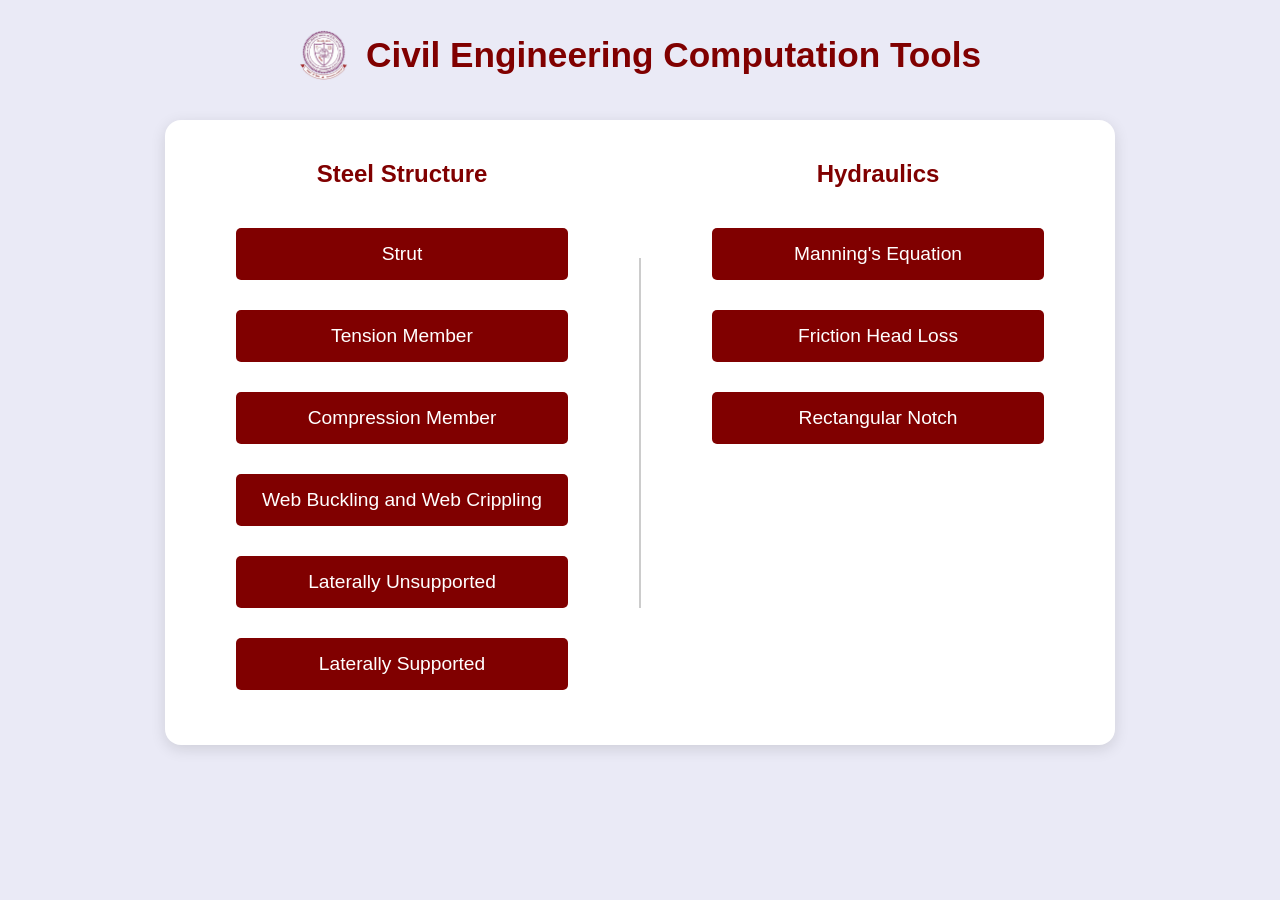
==== templates/index.html @ ba4b785c "Initial commit" ====
<!DOCTYPE html>
<html lang="en">
<head>
    <meta charset="UTF-8">
    <meta name="viewport" content="width=device-width, initial-scale=1.0">
    <title>Combined Steel & Hydraulic/Hydrology Tools</title>
    <link rel="icon" type="image/x-icon" href="../static/favicon.ico">
    <style>
        body {
            margin: 0;
            padding: 0;
            background: #eaeaf6;
            font-family: Arial, sans-serif;
        }
        .header-flex {
            display: flex;
            align-items: center;
            justify-content: center;
            margin-top: 30px;
            margin-bottom: 10px;
        }
        .header-flex img {
            height: 50px;
            margin-right: 18px;
        }
        .main-heading {
            font-size: 2.2em;
            color: maroon;
            font-weight: bold;
        }
        .main-box {
            background: #fff;
            border-radius: 16px;
            box-shadow: 0 4px 15px rgba(0,0,0,0.12);
            width: 90vw;
            max-width: 950px;
            margin: 40px auto 0 auto;
            padding: 40px 0;
            display: flex;
            flex-direction: row;
            justify-content: center;
            align-items: flex-start;
            gap: 0;
        }
        .panel {
            flex: 1;
            display: flex;
            flex-direction: column;
            align-items: center;
            padding: 0 30px;
        }
        .panel-heading {
            text-align: center;
            font-size: 1.5em;
            color: maroon;
            font-weight: bold;
            margin-bottom: 25px;
        }
        .divider {
            width: 2px;
            background: #ccc;
            height: 350px;
            align-self: center;
        }
        /* Button Styles */
        .panel button {
            display: block;
            width: 80%;
            margin: 15px auto;
            padding: 15px;
            font-size: 1.2em;
            color: white;
            background-color: maroon;
            border: none;
            border-radius: 5px;
            cursor: pointer;
            transition: background-color 0.3s ease;
        }
        .panel button:hover {
            background-color: #800000;
        }
        @media (max-width: 1000px) {
            .main-box {
                flex-direction: column;
                align-items: center;
                padding: 20px 0;
            }
            .divider {
                display: none;
            }
            .panel {
                width: 90vw;
                padding: 0 10px;
                margin-bottom: 30px;
            }
        }
    </style>
</head>
<body>
    <div class="header-flex">
        <img src="../static/iitbhulogo.png" alt="IIT BHU Logo">
        <div class="main-heading">Civil Engineering Computation Tools</div>
    </div>
    <div class="main-box">
        <!-- Steel Design Panel -->
        <div class="panel">
            <div class="panel-heading">Steel Structure</div>
            <button onclick="location.href='strut'">Strut</button>
            <button onclick="location.href='tension'">Tension Member</button>
            <button onclick="location.href='compression'">Compression Member</button>
            <button onclick="location.href='web'">Web Buckling and Web Crippling</button>
            <button onclick="location.href='unsupported'">Laterally Unsupported</button>
            <button onclick="location.href='supported'">Laterally Supported</button>
        </div>
        <div class="divider"></div>
        <!-- Hydraulic & Hydrology Panel -->
        <div class="panel">
            <div class="panel-heading">Hydraulics</div>
            <button onclick="location.href='opencf'">Manning's Equation</button>
            <button onclick="location.href='pipe'">Friction Head Loss</button>
            <button onclick="location.href='rect'">Rectangular Notch</button>
        </div>
    </div>
</body>
</html>
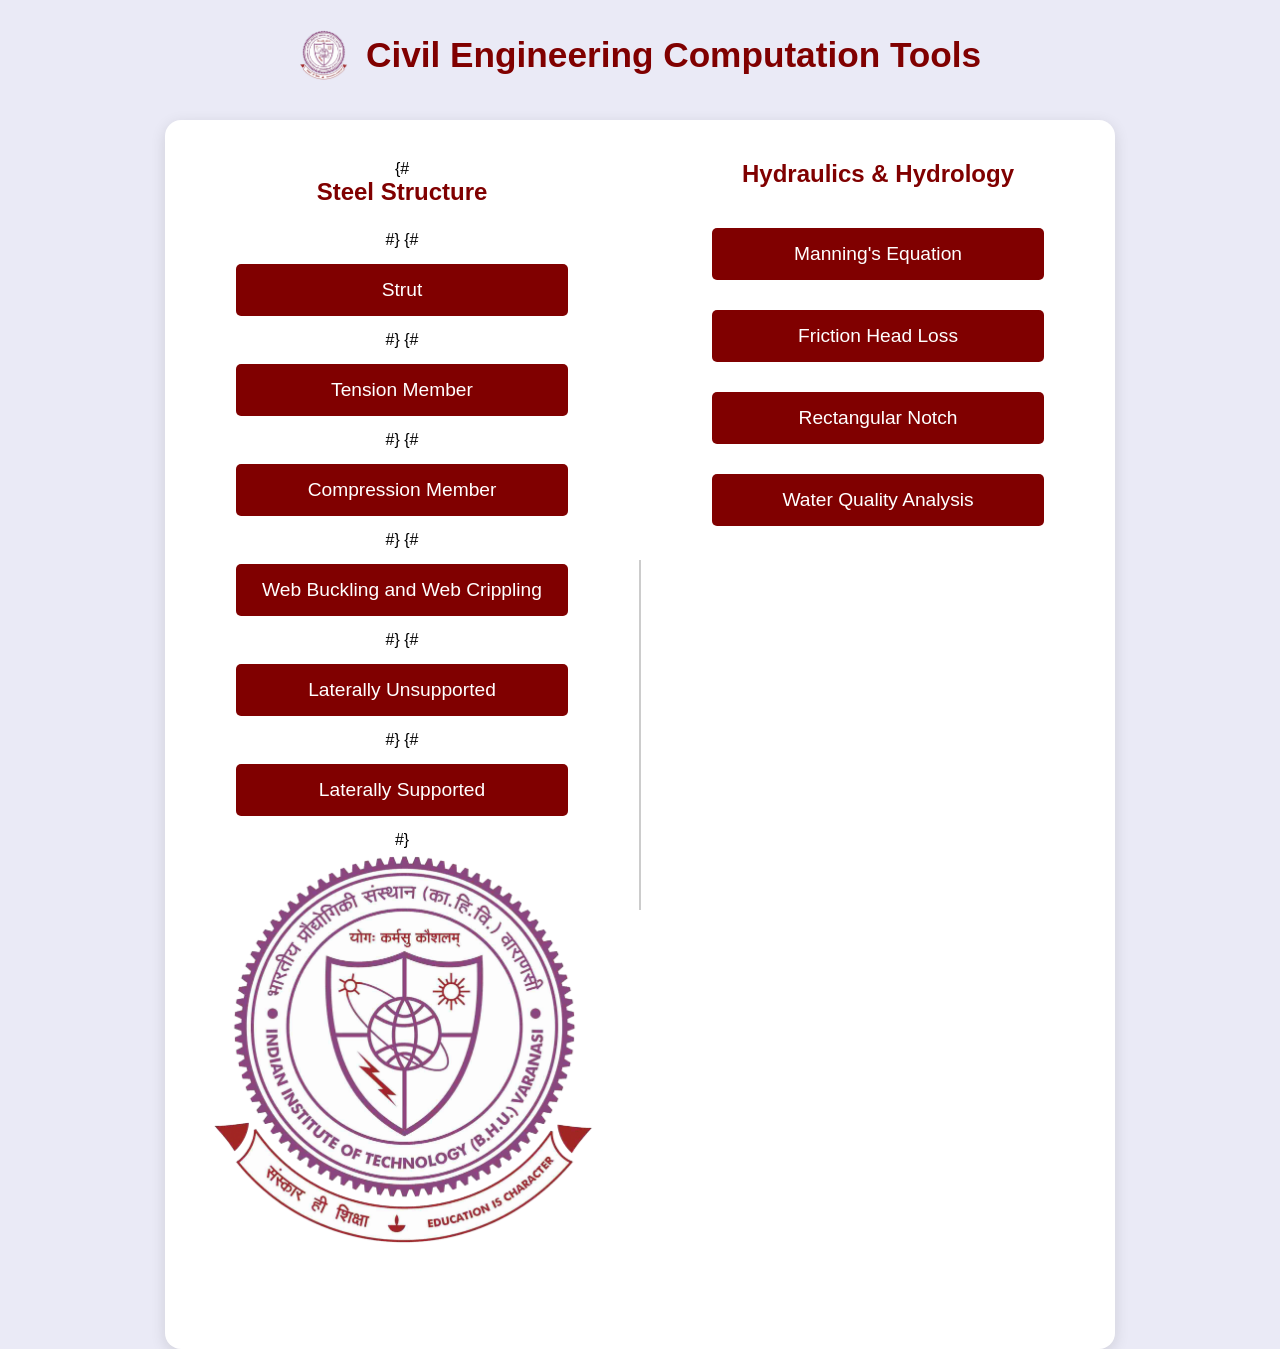
==== commit fe707e9b: "ug 2" ====
--- a/templates/index.html
+++ b/templates/index.html
@@ -104,21 +104,24 @@
     <div class="main-box">
         <!-- Steel Design Panel -->
         <div class="panel">
-            <div class="panel-heading">Steel Structure</div>
-            <button onclick="location.href='strut'">Strut</button>
-            <button onclick="location.href='tension'">Tension Member</button>
-            <button onclick="location.href='compression'">Compression Member</button>
-            <button onclick="location.href='web'">Web Buckling and Web Crippling</button>
-            <button onclick="location.href='unsupported'">Laterally Unsupported</button>
-            <button onclick="location.href='supported'">Laterally Supported</button>
+{#            <div class="panel-heading">Steel Structure</div>#}
+{#            <button onclick="location.href='strut'">Strut</button>#}
+{#            <button onclick="location.href='tension'">Tension Member</button>#}
+{#            <button onclick="location.href='compression'">Compression Member</button>#}
+{#            <button onclick="location.href='web'">Web Buckling and Web Crippling</button>#}
+{#            <button onclick="location.href='unsupported'">Laterally Unsupported</button>#}
+{#            <button onclick="location.href='supported'">Laterally Supported</button>#}
+             <img src="../static/iitbhulogo.png" alt="iit Logo" style="height:400px; margin-bottom:60px;">
+
         </div>
         <div class="divider"></div>
         <!-- Hydraulic & Hydrology Panel -->
         <div class="panel">
-            <div class="panel-heading">Hydraulics</div>
+            <div class="panel-heading">Hydraulics & Hydrology</div>
             <button onclick="location.href='opencf'">Manning's Equation</button>
             <button onclick="location.href='pipe'">Friction Head Loss</button>
             <button onclick="location.href='rect'">Rectangular Notch</button>
+            <button onclick="location.href='water_quality'">Water Quality Analysis</button>
         </div>
     </div>
 </body>
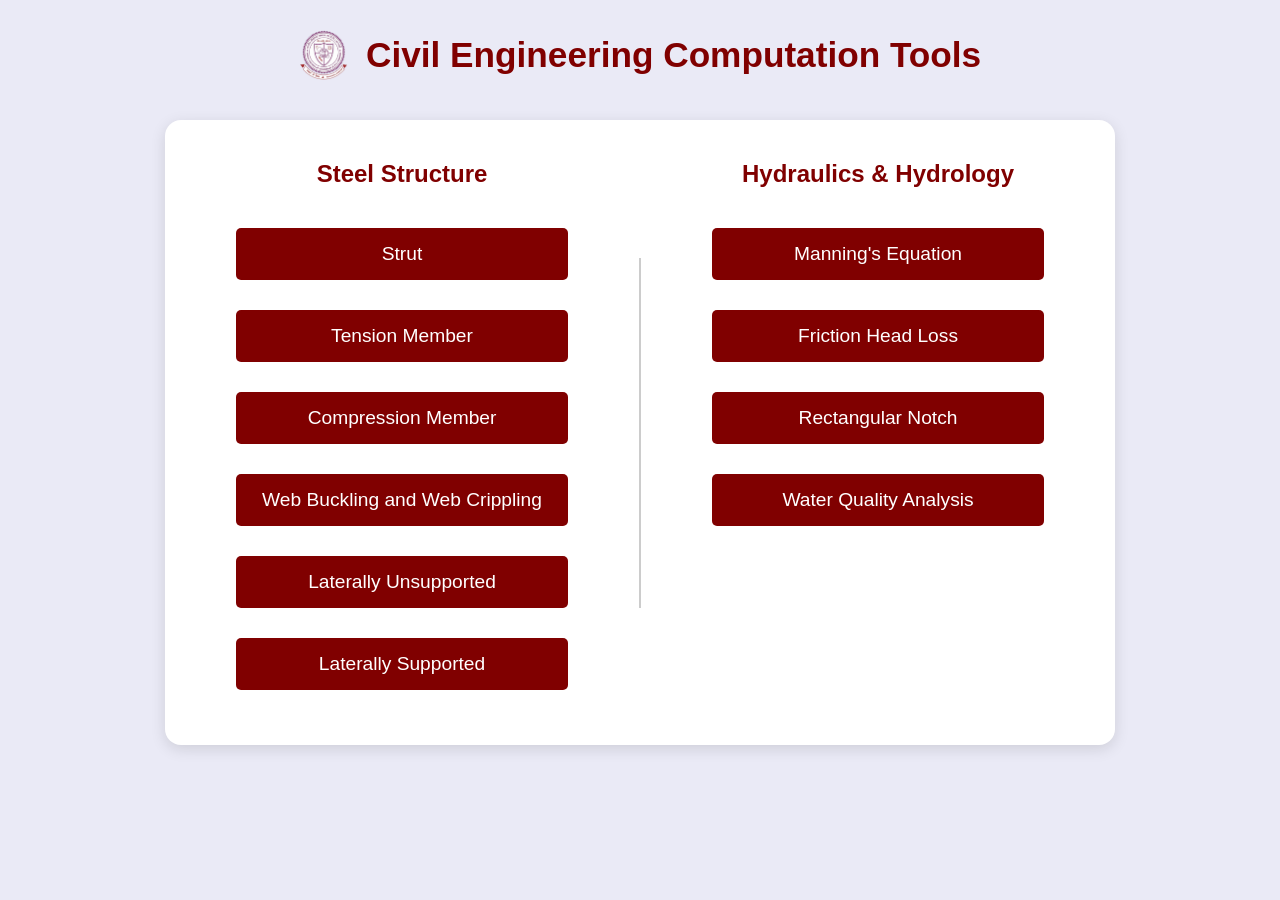
==== commit bc3a979e: "final" ====
--- a/templates/index.html
+++ b/templates/index.html
@@ -104,14 +104,13 @@
     <div class="main-box">
         <!-- Steel Design Panel -->
         <div class="panel">
-{#            <div class="panel-heading">Steel Structure</div>#}
-{#            <button onclick="location.href='strut'">Strut</button>#}
-{#            <button onclick="location.href='tension'">Tension Member</button>#}
-{#            <button onclick="location.href='compression'">Compression Member</button>#}
-{#            <button onclick="location.href='web'">Web Buckling and Web Crippling</button>#}
-{#            <button onclick="location.href='unsupported'">Laterally Unsupported</button>#}
-{#            <button onclick="location.href='supported'">Laterally Supported</button>#}
-             <img src="../static/iitbhulogo.png" alt="iit Logo" style="height:400px; margin-bottom:60px;">
+            <div class="panel-heading">Steel Structure</div>
+            <button onclick="location.href='strut'">Strut</button>
+            <button onclick="location.href='tension'">Tension Member</button>
+            <button onclick="location.href='compression'">Compression Member</button>
+            <button onclick="location.href='web'">Web Buckling and Web Crippling</button>
+            <button onclick="location.href='unsupported'">Laterally Unsupported</button>
+            <button onclick="location.href='supported'">Laterally Supported</button>
 
         </div>
         <div class="divider"></div>
